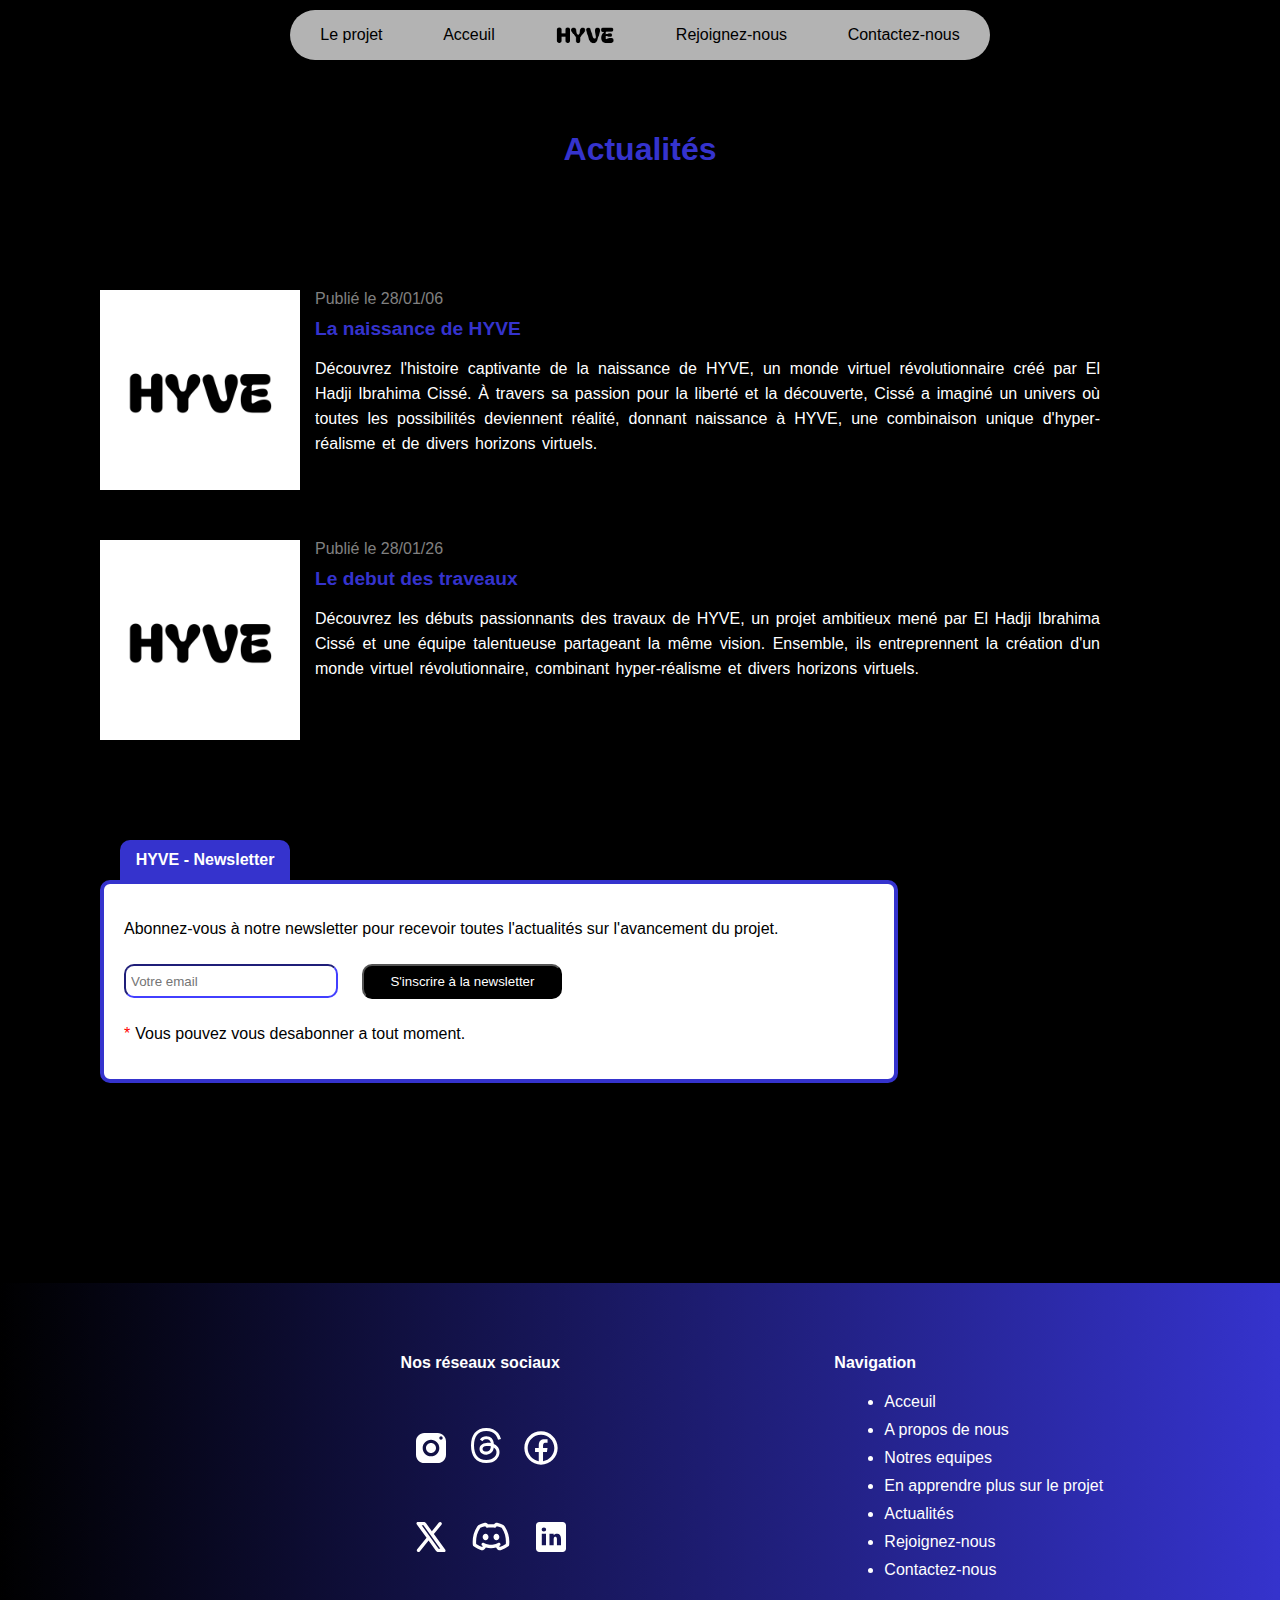
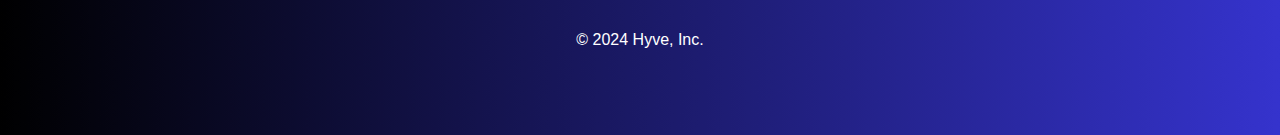
==== actualité.html @ 8bc76c6e "nothing important" ====
<!DOCTYPE html>
<html lang="en">
<head>
     <meta charset="UTF-8">
     <meta name="viewport" content="width=device-width, initial-scale=1.0">
     <title>HYVE-Actualité</title>
     <link rel="stylesheet" href="actualite-style.css">
</head>
<body>
     <header class="navbar-container">
          <nav class="navbar">
               <a href="Projet.html">Le projet</a>
               <a href="index.html">Acceuil</a>
               <img class="hyve-logo" src="img/HYVE-B.png" alt="hyve-logo">
               <a href="join.html">Rejoignez-nous</a>
               <a href="contact.html">Contactez-nous</a>
          </nav>
     </header>
     <main>
          <div class="big-title-container">
               <h1 class="big-title">
                    Actualités
               </h1>
          </div>
          <article class="article">
               <div class="img">
                    <img src="img/HYVE-wb.png" width="200px" alt="representation">
               </div>
               <div class="all">
                    <div class="date">
                         Publié le 28/01/06
                    </div>
                    <div>
                         <a class="title" href="article 1.html">
                              La naissance de HYVE
                         </a>
                    </div>  
                    <div class="text">
                         <p class="synopis">
                              Découvrez l'histoire captivante de la naissance de HYVE, un monde virtuel révolutionnaire créé par El Hadji Ibrahima Cissé. À travers sa passion pour la liberté et la découverte, Cissé a imaginé un univers où toutes les possibilités deviennent réalité, donnant naissance à HYVE, une combinaison unique d'hyper-réalisme et de divers horizons virtuels.
                         </p>
                    </div>
               </div>
          </article>
          <article class="article">
               <div class="img">
                    <img src="img/HYVE-wb.png" width="200px" alt="representation">
               </div>
               <div class="all">
                    <div class="date">
                         Publié le 28/01/26
                    </div>
                    <div>
                         <a class="title" href="article 2.html">
                              Le debut des traveaux
                         <a>
                    </div>  
                    <div class="text">
                         <p class="synopis">
                              Découvrez les débuts passionnants des travaux de HYVE, un projet ambitieux mené par El Hadji Ibrahima Cissé et une équipe talentueuse partageant la même vision. Ensemble, ils entreprennent la création d'un monde virtuel révolutionnaire, combinant hyper-réalisme et divers horizons virtuels.
                         </p>
                    </div>
               </div>
          </article>
          <div class="newsletter">
               <div class="newsletter-title">
                    <h4>
                         HYVE - Newsletter
                    </h4>
               </div>
               <div class="form-container">
                    <p>Abonnez-vous à notre newsletter pour recevoir toutes l'actualités sur l'avancement du projet.</p>
                    <form>
                         <input class="mail-area" type="mail" placeholder="Votre email">
                         <input class="submit-btn" type="submit" value="S'inscrire à la newsletter">
                    </form>
                    <div class="reminder">
                         <p class="asterix">* </p>
                         <p>Vous pouvez vous desabonner a tout moment.</p> 
                    </div>    
               </div>
          </div>
     </main>
     <footer class="footer">
          <div class="first-footer-div">
               <div class="social">
                    <h4>Nos réseaux sociaux</h4>
                    <a href=""><img class="social-icon" src="img/icons8-instagram.svg" alt="Instagram"></a>
                    <a href=""><img class="social-icon-threads" src="img/threads-white-icon.svg" alt="Threads"></a>
                    <a href=""><img class="social-icon" src="img/icons8-facebook.svg" alt="Facebook"></a>
                    <a href=""><img class="social-icon" src="img/icons8-twitterx.svg" alt="X"></a>
                    <a href=""><img class="social-icon" src="img/icons8-discord-new.svg" alt="Discord"></a>
                    <a href=""><img class="social-icon" src="img/icons8-linkedin.svg" alt="Linkedin"></a>
               </div>
               <div class="navigation">
                    <h4>Navigation</h4>
                    <ul>
                         <li class="liste">
                              <a class="nav-link" href="index.html">Acceuil</a>
                         </li>
                         <li class="liste">
                              <a class="nav-link" href="#id1">A propos de nous</a>
                         </li>
                         <li class="liste">
                              <a class="nav-link" href="#id2">Notres equipes</a>
                         </li>
                         <li class="liste">
                              <a class="nav-link" href="Projet.html">En apprendre plus sur le projet</a>
                         </li>
                         <li class="liste">
                              <a class="nav-link" href="actualité.html">Actualités</a>
                         </li>
                         <li class="liste">
                              <a class="nav-link" href="join.html">Rejoignez-nous</a>
                         </li>
                         <li class="liste">
                              <a class="nav-link" href="contact.html">Contactez-nous</a>
                         </li>
                    </ul>
               </div>
          </div>
          <div class="second-footer-div">
               <p>© 2024 Hyve, Inc.</p>
          </div>
     </footer>
</body>
</html>
---- actualite-style.css ----
body{
     margin: 0px;
     box-sizing: 0px;
     background-color: black;
     color: rgb(255, 255, 255);
     font-family: Arial, Helvetica, sans-serif;
     height: 100%;
     width: 100%;
}

.navbar-container{
     display: flex;
     padding-top: 10px;
     justify-content: center;
     width: 100%;
     position: sticky;
     top: 0px;
     bottom: 0px;
}

.navbar{
     justify-content: center;
     justify-content: space-around;
     display: flex;
     align-items: center;
     height: 50px;
     border-radius: 50px;
     background-color: #ffffff;
     opacity: 0.7;
     width: 700px;
}

.navbar a{
     text-decoration: none;
     color: #000000;
     padding: 10px;
     border-radius: 50px;
     margin-left: 10px;
     margin-right: 10px;
}

.navbar a:hover{
     background-color: rgb(0, 0, 0);
     color: #ffffff;
     opacity: 0.4;
}

.hyve-logo{
     width: 80px;
     height: auto;
     margin-left: 10px;
     margin-right: 10px;
}

.footer{
     background-image: url(img/degrade-bleu.png);
     background-size: 100%;
     margin-top: 200px;
     padding: 50px; 
}

.first-footer-div{
     display: flex;
     justify-content: center;
     justify-content: space-around;
}

.second-footer-div{
     display: flex;
     justify-content: center;
     margin: 20px;
}

.social{
     width: 200px;
     display: flex;
     flex-wrap: wrap;
}

.social-icon{
     width: 40px;
     margin: 10px;
}

.social-icon-threads{
     width: 30px;
     margin: 10px;
}

.nav-link{
     text-decoration: none;
     color: white;
}

.nav-link:hover{
     color: gray;
}

.liste{
     margin: 10px;
}

.big-title-container{
     display: flex;
     margin: 50px;
     justify-content: center;
     margin-bottom: 100px;
}

.big-title{
     color: #3533cd ;
}

article{
     display: flex;
     width: 1000px;
     height: 200px;
     margin-bottom: 50px;
     margin-left: 100px;
}

img{
     align-items: start;
     margin-right: 15px;
}

.content{
     display: flex;
}

.title{
     margin: 5px;
     margin-left: 0px;
     color: #3533cd;
     text-decoration: none;
     font-size: larger;
     font-weight: bold;
}

.text{
     line-height: 25px;
     word-spacing: 2px;
     text-align: justify;
}

.date{
     color: gray;
     margin-bottom: 10px;
}

.synopis{
     line-height: 25px;
}

.newsletter{
     margin-top: 100px;
     margin-left: 100px;
     margin-right: 50px;
}

.newsletter-title{
     display: flex;
     align-items: center;
     justify-content: center;
     background-color: #3533cd;
     padding: 10px;
     border-top-right-radius: 10px;
     border-top-left-radius: 10px;
     width: 150px;
     height: 20px;
     margin-left:20px;
}

.form-container{
     display: flex;
     flex-direction: column;
     border: solid;
     border-color: #3533cd;
     border-width: 4px;
     background-color: white;
     color: rgb(0, 0, 0);
     padding: 20px;
     border-radius: 10px;
     width: 750px;
}

.mail-area{
     border-radius: 10px;
     border-color: #3533cd;
     width: 200px;
     height: 20px;
     padding: 5px;
     margin: 10px;
     margin-left: 0px;
}

.submit-btn{
     border-radius: 10px;
     width: 200px;
     height: 35px;
     padding: 5px;
     margin: 10px;
     background-color: #000000;
     color: white;
}

.reminder{
     display: flex;
}

.asterix{
     color: red;
     margin-right: 5px;
}
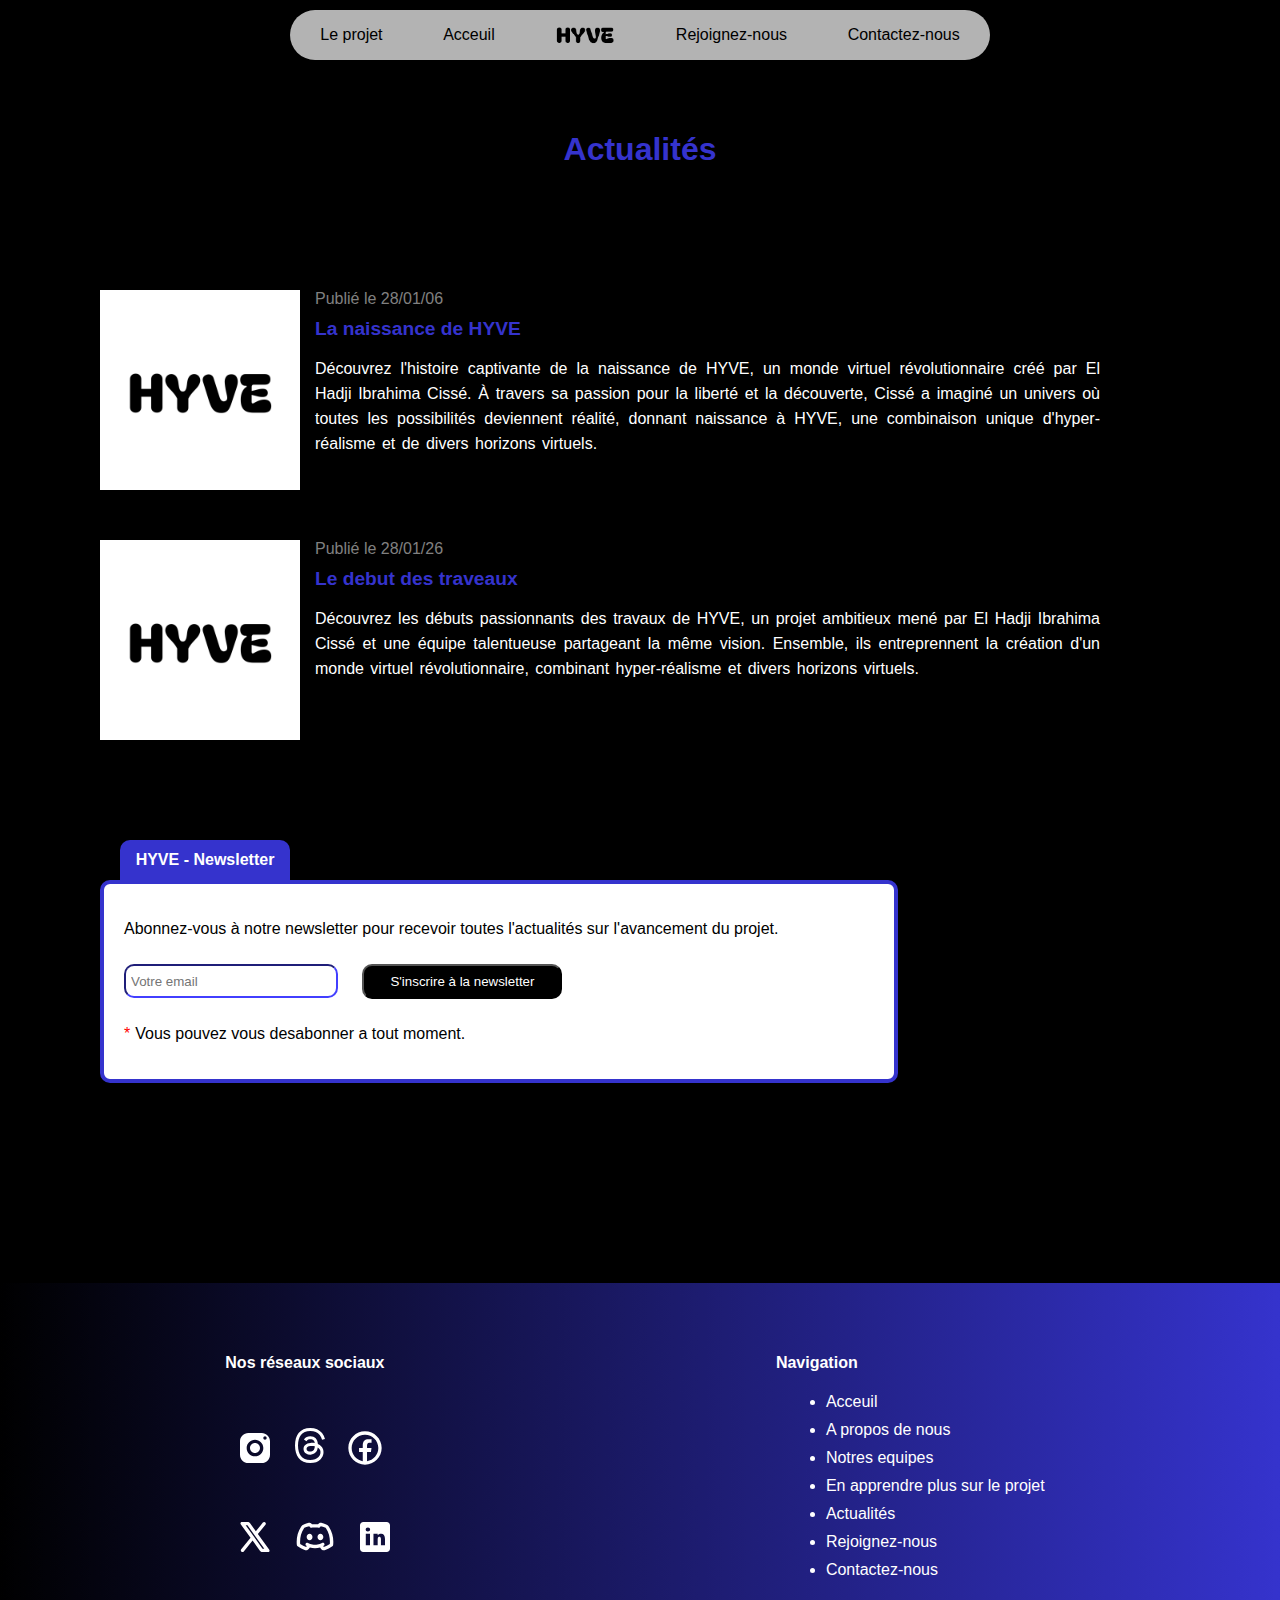
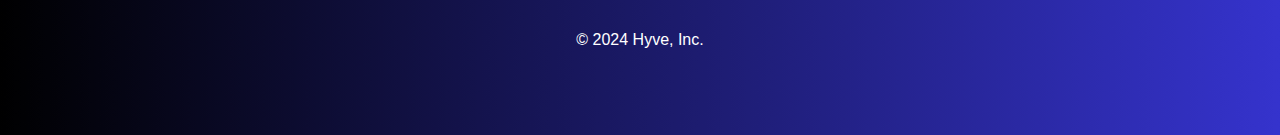
==== commit 7ee0d96f: "found the <a> bug" ====
--- a/actualité.html
+++ b/actualité.html
@@ -24,7 +24,7 @@
           </div>
           <article class="article">
                <div class="img">
-                    <img src="img/HYVE-wb.png" width="200px" alt="representation">
+                    <img class="article-image" src="img/HYVE-wb.png" width="200px" alt="representation">
                </div>
                <div class="all">
                     <div class="date">
@@ -44,7 +44,7 @@
           </article>
           <article class="article">
                <div class="img">
-                    <img src="img/HYVE-wb.png" width="200px" alt="representation">
+                    <img class="article-image" src="img/HYVE-wb.png" width="200px" alt="representation">
                </div>
                <div class="all">
                     <div class="date">
@@ -53,7 +53,7 @@
                     <div>
                          <a class="title" href="article 2.html">
                               Le debut des traveaux
-                         <a>
+                         </a>
                     </div>  
                     <div class="text">
                          <p class="synopis">
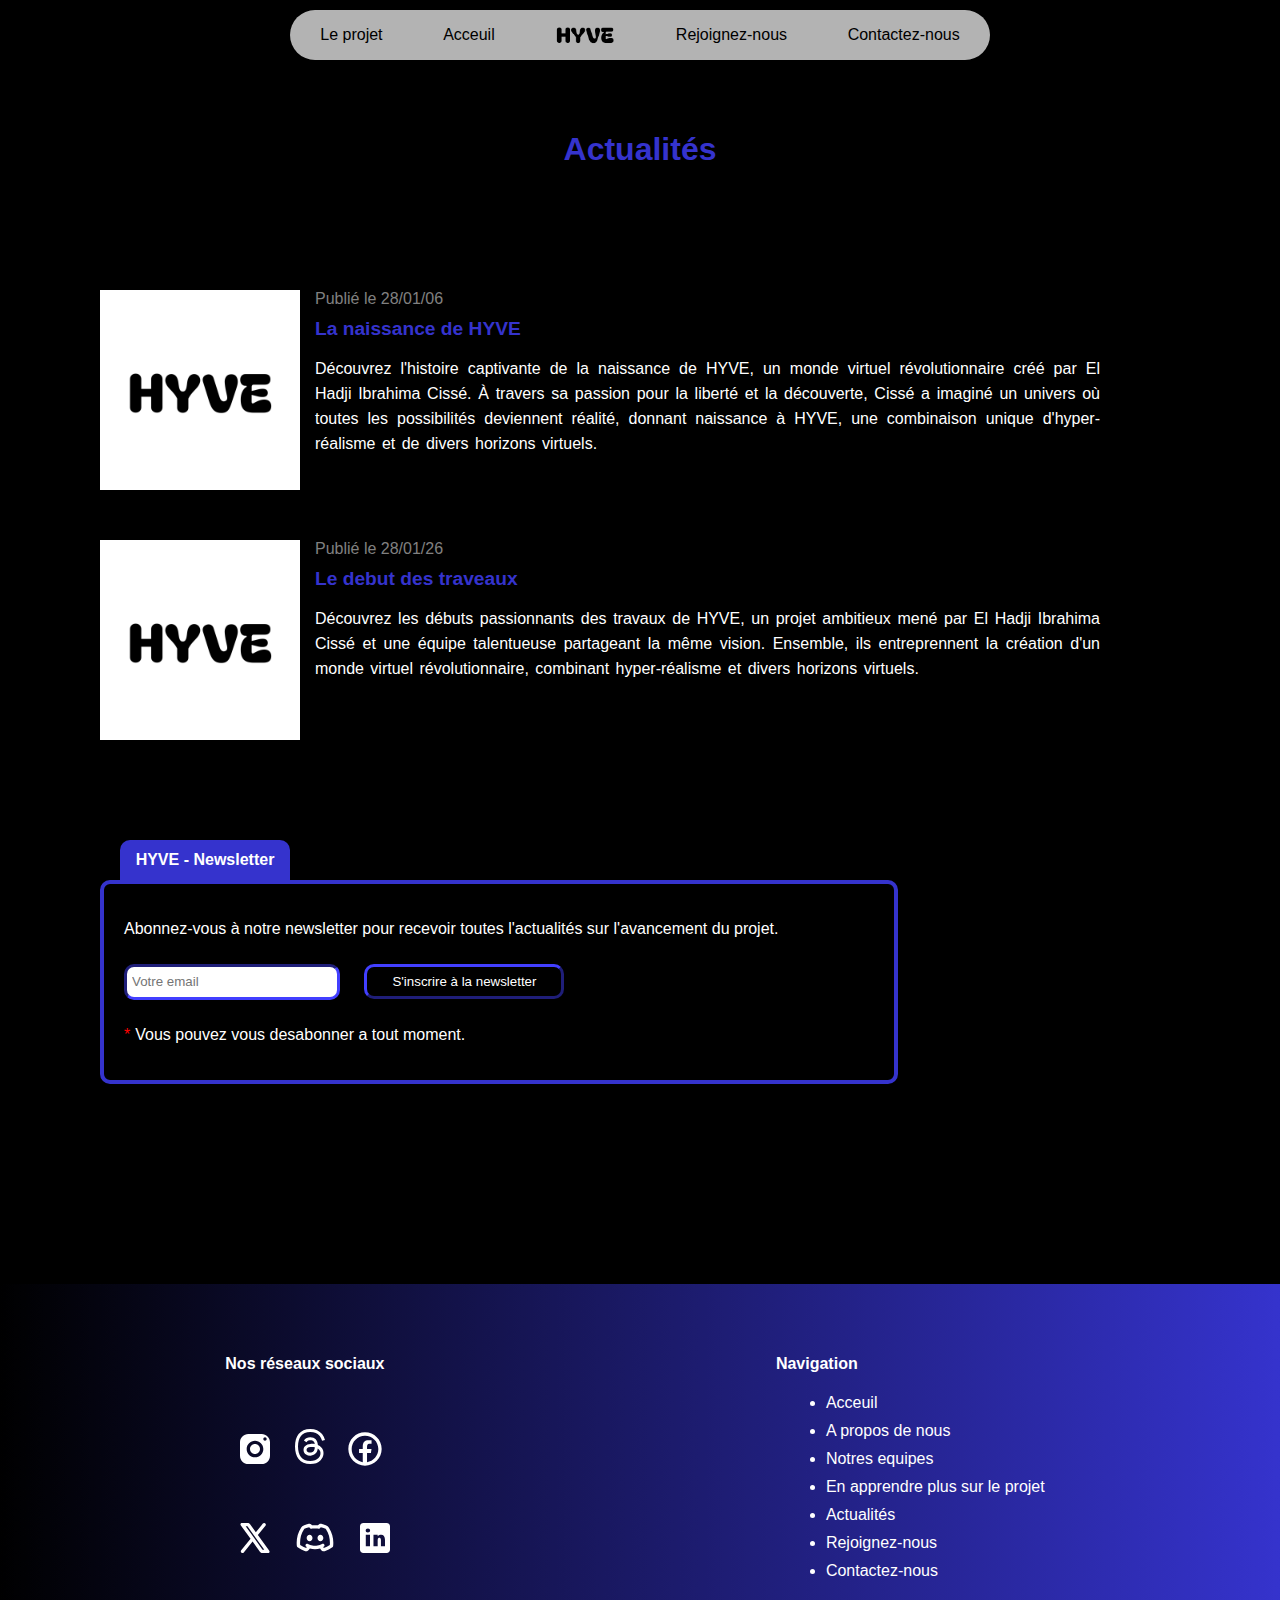
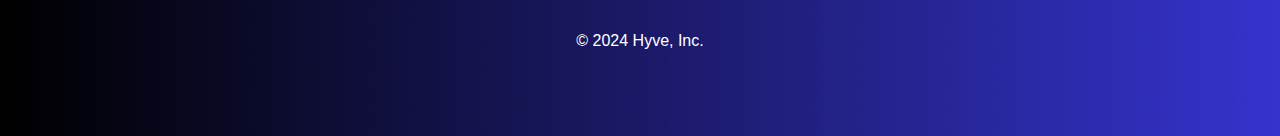
==== commit 98427ce0: "changed the newsletter background color - removed a useless line in every css files" ====
--- a/actualité.html
+++ b/actualité.html
@@ -71,7 +71,7 @@
                <div class="form-container">
                     <p>Abonnez-vous à notre newsletter pour recevoir toutes l'actualités sur l'avancement du projet.</p>
                     <form>
-                         <input class="mail-area" type="mail" placeholder="Votre email">
+                         <input class="mail-area" type="email" placeholder="Votre email">
                          <input class="submit-btn" type="submit" value="S'inscrire à la newsletter">
                     </form>
                     <div class="reminder">
--- a/actualite-style.css
+++ b/actualite-style.css
@@ -61,7 +61,6 @@
 
 .first-footer-div{
      display: flex;
-     justify-content: center;
      justify-content: space-around;
 }
 
@@ -119,7 +118,7 @@
      margin-left: 100px;
 }
 
-img{
+.article-image{
      align-items: start;
      margin-right: 15px;
 }
@@ -177,8 +176,7 @@
      border: solid;
      border-color: #3533cd;
      border-width: 4px;
-     background-color: white;
-     color: rgb(0, 0, 0);
+     color: rgb(255, 255, 255);
      padding: 20px;
      border-radius: 10px;
      width: 750px;
@@ -187,6 +185,7 @@
 .mail-area{
      border-radius: 10px;
      border-color: #3533cd;
+     border-width: 3px;
      width: 200px;
      height: 20px;
      padding: 5px;
@@ -194,14 +193,26 @@
      margin-left: 0px;
 }
 
+.mail-area:focus{
+     border-color: #3533cd;
+     outline: none;
+}
+
 .submit-btn{
      border-radius: 10px;
+     border-width: 3px;
      width: 200px;
      height: 35px;
      padding: 5px;
      margin: 10px;
      background-color: #000000;
-     color: white;
+     color: rgb(255, 255, 255);
+     border-color: #3533cd;
+}
+
+.submit-btn:hover{
+     background-color: #ffffff;
+     color: rgb(0, 0, 0);
 }
 
 .reminder{
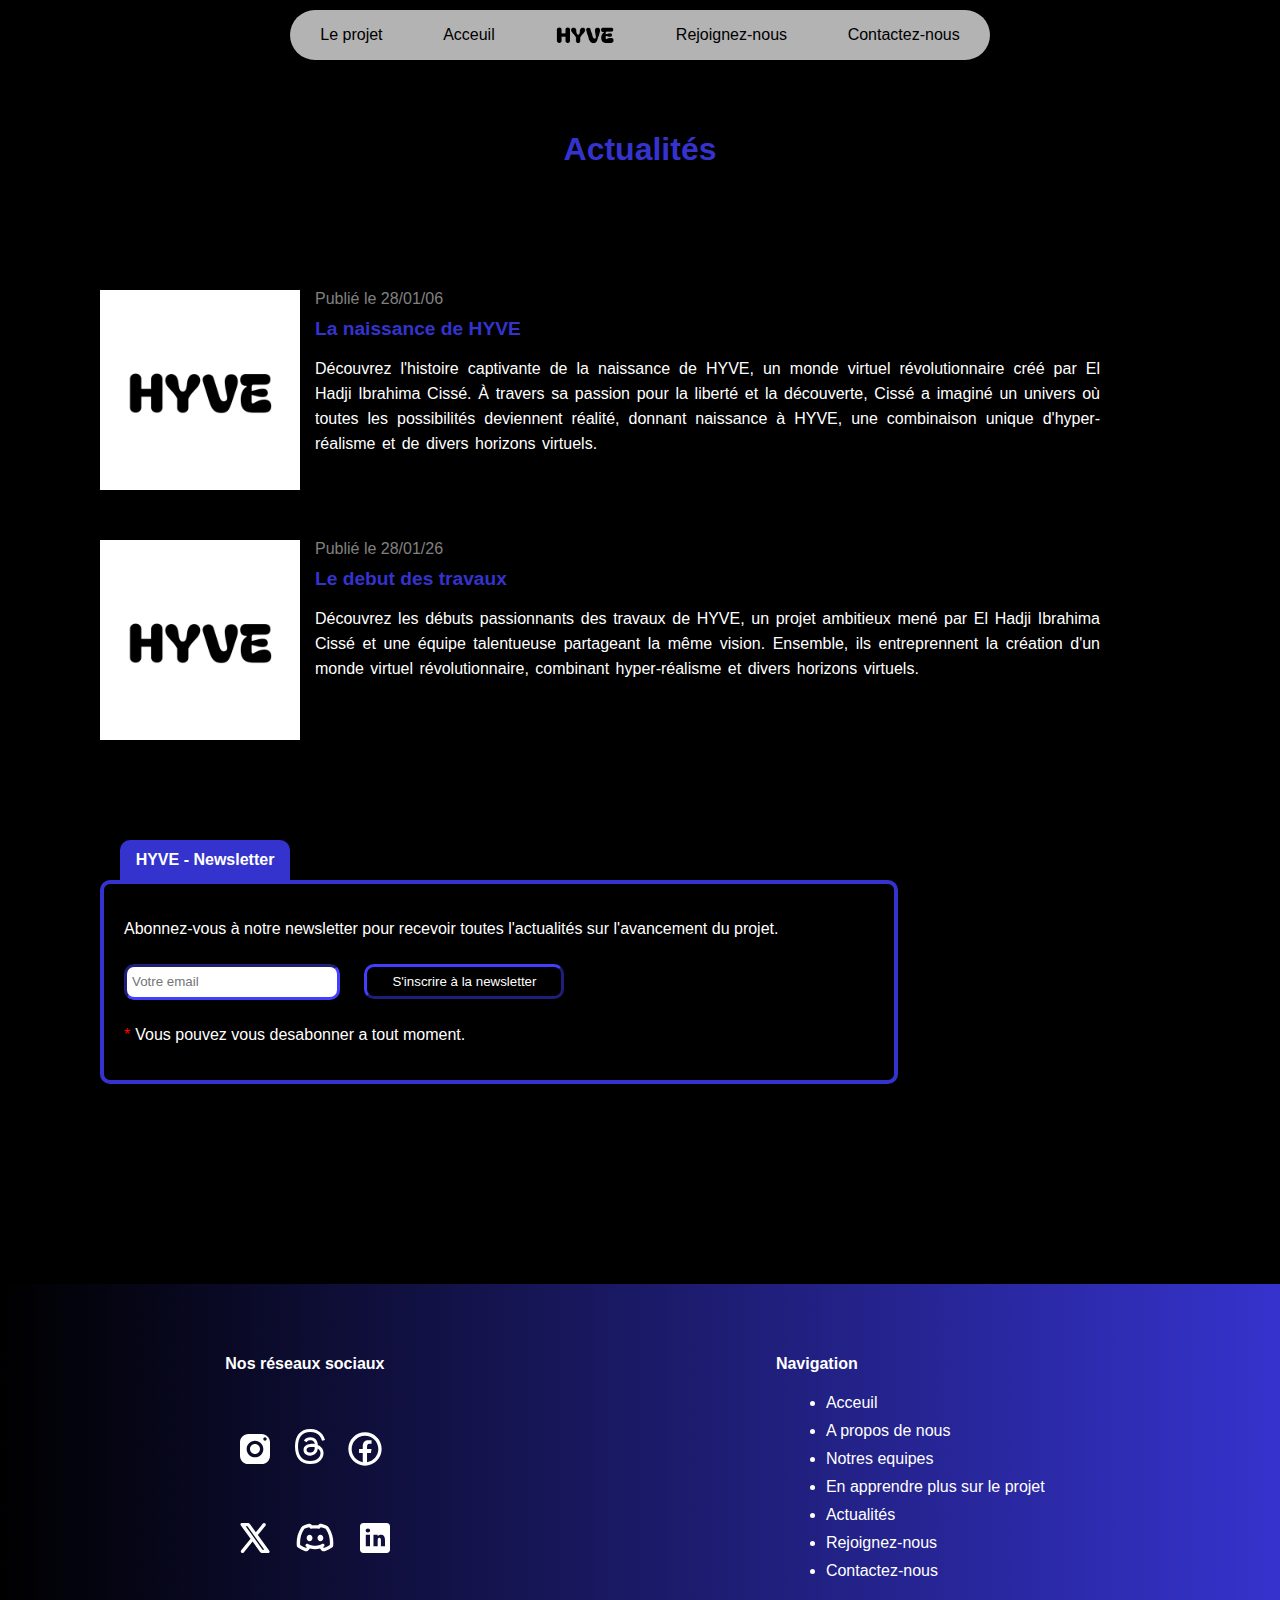
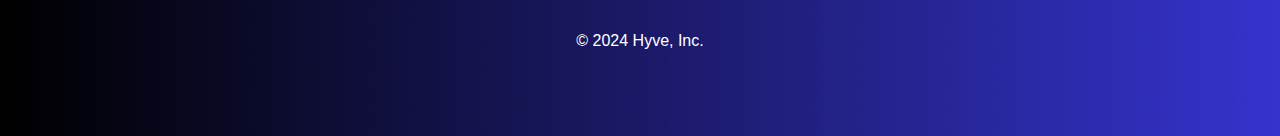
==== commit fea726ec: "added responsive design" ====
--- a/actualité.html
+++ b/actualité.html
@@ -5,6 +5,7 @@
      <meta name="viewport" content="width=device-width, initial-scale=1.0">
      <title>HYVE-Actualité</title>
      <link rel="stylesheet" href="actualite-style.css">
+     <link rel="shortcut icon" href="img/HYVE-favicon.png" type="image/png">
 </head>
 <body>
      <header class="navbar-container">
@@ -12,8 +13,8 @@
                <a href="Projet.html">Le projet</a>
                <a href="index.html">Acceuil</a>
                <img class="hyve-logo" src="img/HYVE-B.png" alt="hyve-logo">
-               <a href="join.html">Rejoignez-nous</a>
-               <a href="contact.html">Contactez-nous</a>
+               <a href="contact.html#join">Rejoignez-nous</a>
+               <a href="contact.html#contact">Contactez-nous</a>
           </nav>
      </header>
      <main>
@@ -52,7 +53,7 @@
                     </div>
                     <div>
                          <a class="title" href="article 2.html">
-                              Le debut des traveaux
+                              Le debut des travaux
                          </a>
                     </div>  
                     <div class="text">
@@ -111,10 +112,10 @@
                               <a class="nav-link" href="actualité.html">Actualités</a>
                          </li>
                          <li class="liste">
-                              <a class="nav-link" href="join.html">Rejoignez-nous</a>
+                              <a class="nav-link" href="contact.html#join">Rejoignez-nous</a>
                          </li>
                          <li class="liste">
-                              <a class="nav-link" href="contact.html">Contactez-nous</a>
+                              <a class="nav-link" href="contact.html#contact">Contactez-nous</a>
                          </li>
                     </ul>
                </div>
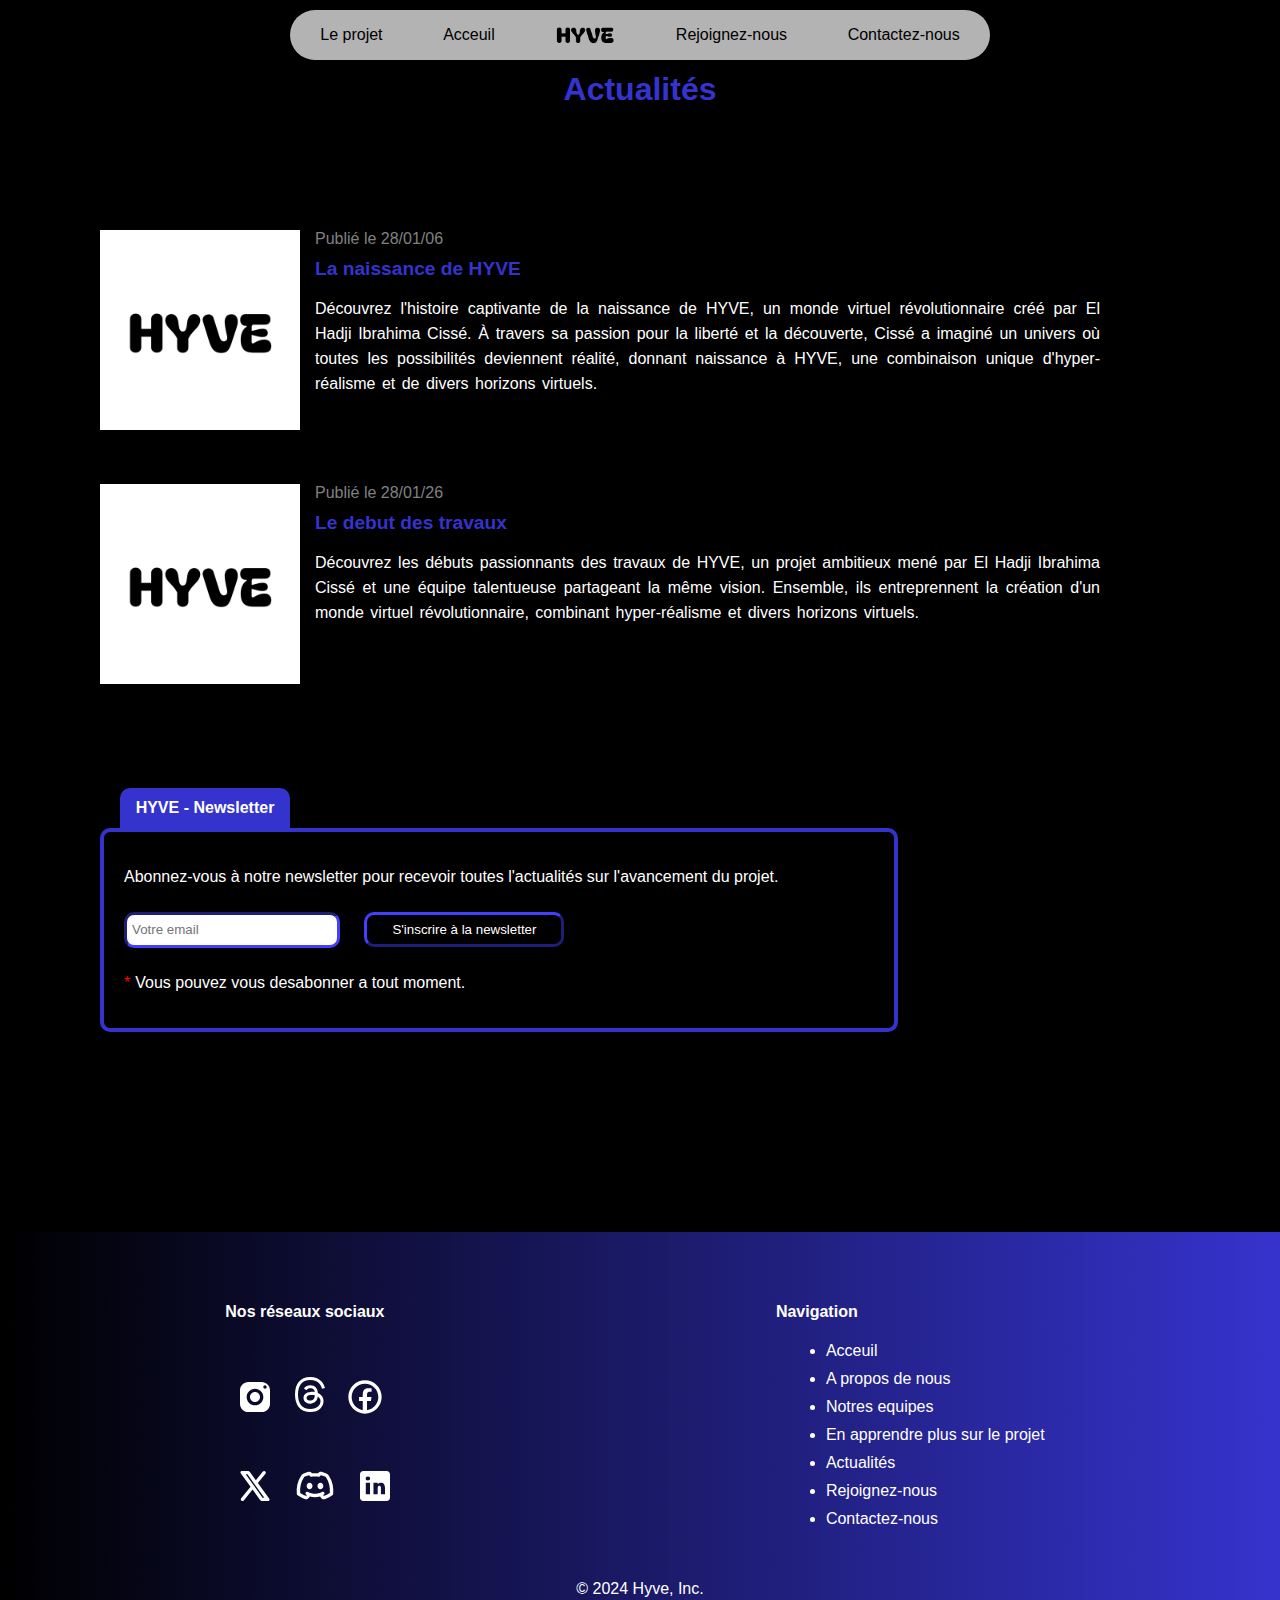
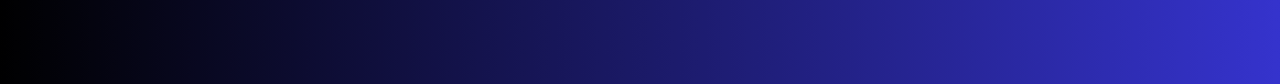
==== commit e623e209: "made the responsive of the actualities pages" ====
--- a/actualité.html
+++ b/actualité.html
@@ -8,14 +8,26 @@
      <link rel="shortcut icon" href="img/HYVE-favicon.png" type="image/png">
 </head>
 <body>
-     <header class="navbar-container">
-          <nav class="navbar">
+     <header>
+          <div class="navbar-container">
+               <nav class="navbar">
+                    <a href="Projet.html">Le projet</a>
+                    <a href="index.html">Acceuil</a>
+                    <img class="hyve-logo" src="img/HYVE-B.png" alt="hyve-logo">
+                    <a href="contact.html#join">Rejoignez-nous</a>
+                    <a href="contact.html#contact">Contactez-nous</a>
+               </nav>
+          </div>
+          <input type="checkbox" id="toggleSidebar" class="toggle-sidebar">
+          <label for="toggleSidebar" class="open-btn"><img src="img/menu (1).svg"></label>  
+          <div class="sidebar">
+               <label for="toggleSidebar" class="close-btn"><img src="img/x (1).svg"></label>
+               <img class="hyve-logo" src="img/HYVE-W.png" alt="hyve-logo">
                <a href="Projet.html">Le projet</a>
                <a href="index.html">Acceuil</a>
-               <img class="hyve-logo" src="img/HYVE-B.png" alt="hyve-logo">
                <a href="contact.html#join">Rejoignez-nous</a>
                <a href="contact.html#contact">Contactez-nous</a>
-          </nav>
+          </div>
      </header>
      <main>
           <div class="big-title-container">
--- a/actualite-style.css
+++ b/actualite-style.css
@@ -1,6 +1,6 @@
 body{
      margin: 0px;
-     box-sizing: 0px;
+     box-sizing: border-box;
      background-color: black;
      color: rgb(255, 255, 255);
      font-family: Arial, Helvetica, sans-serif;
@@ -13,7 +13,7 @@
      padding-top: 10px;
      justify-content: center;
      width: 100%;
-     position: sticky;
+     position: fixed;
      top: 0px;
      bottom: 0px;
 }
@@ -101,7 +101,7 @@
 
 .big-title-container{
      display: flex;
-     margin: 50px;
+     margin-top: 50px;
      justify-content: center;
      margin-bottom: 100px;
 }
@@ -113,13 +113,12 @@
 article{
      display: flex;
      width: 1000px;
-     height: 200px;
+     height: auto;
      margin-bottom: 50px;
      margin-left: 100px;
 }
 
 .article-image{
-     align-items: start;
      margin-right: 15px;
 }
 
@@ -222,4 +221,174 @@
 .asterix{
      color: red;
      margin-right: 5px;
+}
+
+@media (max-width:1024px){
+     article{
+          margin-left: 50px;
+          width: 900px;
+     }
+
+     .newsletter{
+          margin-left: 50px;
+     }
+}
+
+@media (max-width:820px){
+     article{
+          width: 675px;
+     }
+
+     .article-image{
+          width: 150px;
+     }
+
+     .form-container{
+          width: 500px;
+     }
+}
+
+.toggle-sidebar {
+     display: none;
+}
+
+.sidebar {
+     position: fixed;
+     top: 0;
+     left: -250px;
+     width: 250px;
+     height: 100%;
+     background-color: rgba(0, 0, 0, 1);
+     z-index: 1;
+     color: #ffffff;
+     padding-top: 60px;
+     transition: left 0.3s ease-in-out;
+}
+
+.sidebar img.hyve-logo {
+     display: block;
+     margin: 0 auto 20px;
+     width: 80%;
+}
+
+.sidebar a {
+     padding: 10px 15px;
+     text-decoration: none;
+     font-size: 18px;
+     color: white;
+     display: block;
+}
+
+
+.close-btn {
+     position: absolute;
+     top: 10px;
+     right: 25px;
+}
+
+.open-btn {
+     background-color: rgba(255, 255, 255, 0);
+     display: none;
+     margin: 0px;
+     margin-left: 20px;
+     padding-top: 20px;
+}
+
+.toggle-sidebar:checked ~ .sidebar {
+     left: 0;
+}
+
+@media (max-width: 450px){
+     .navbar-container{
+          display: none;
+     }
+
+     .open-btn {
+          display: block;
+     }
+
+     .sidebar {
+          left: -250px;
+     }
+
+     .newsletter{
+          width: 300px;
+          margin-left: 40px;
+     }
+
+     .form-container{
+          width: 300px;
+     }
+
+     article{
+          flex-wrap: wrap;
+          justify-content: center;
+          width: 325px;
+     }
+
+     .article-image{
+          margin-bottom: 10px;
+     }
+
+     .text{
+         width: 300px; 
+     }
+
+     .footer{
+          margin-top: 100px;
+     }
+
+     .first-footer-div{
+          display: block;
+          margin-left: 50px;
+     }
+
+     .submit-btn{
+          margin-left: 0px;
+     }
+
+     .big-title-container{
+          margin-bottom: 25px;
+     }
+}
+
+@media (max-width:400px){
+     .newsletter{
+          margin-left: 15px
+     }
+
+     article{
+          margin-left: 20px;
+     }
+}
+
+@media (max-width: 350px){
+     .form-container{
+          width: 250px;
+     }
+
+     .article-image{
+          width: 100px;
+     }
+
+     article{
+          width: 300px;
+          margin-left: 10px;
+          
+     }
+
+     .text{
+          font-size: smaller;
+          text-align: start;
+          width: 250px;
+     }
+
+     .newsletter{
+          margin-left: 10px;
+          margin-top: 50px;
+     }
+
+     .first-footer-div{
+          margin-left: 20px;
+     }
 }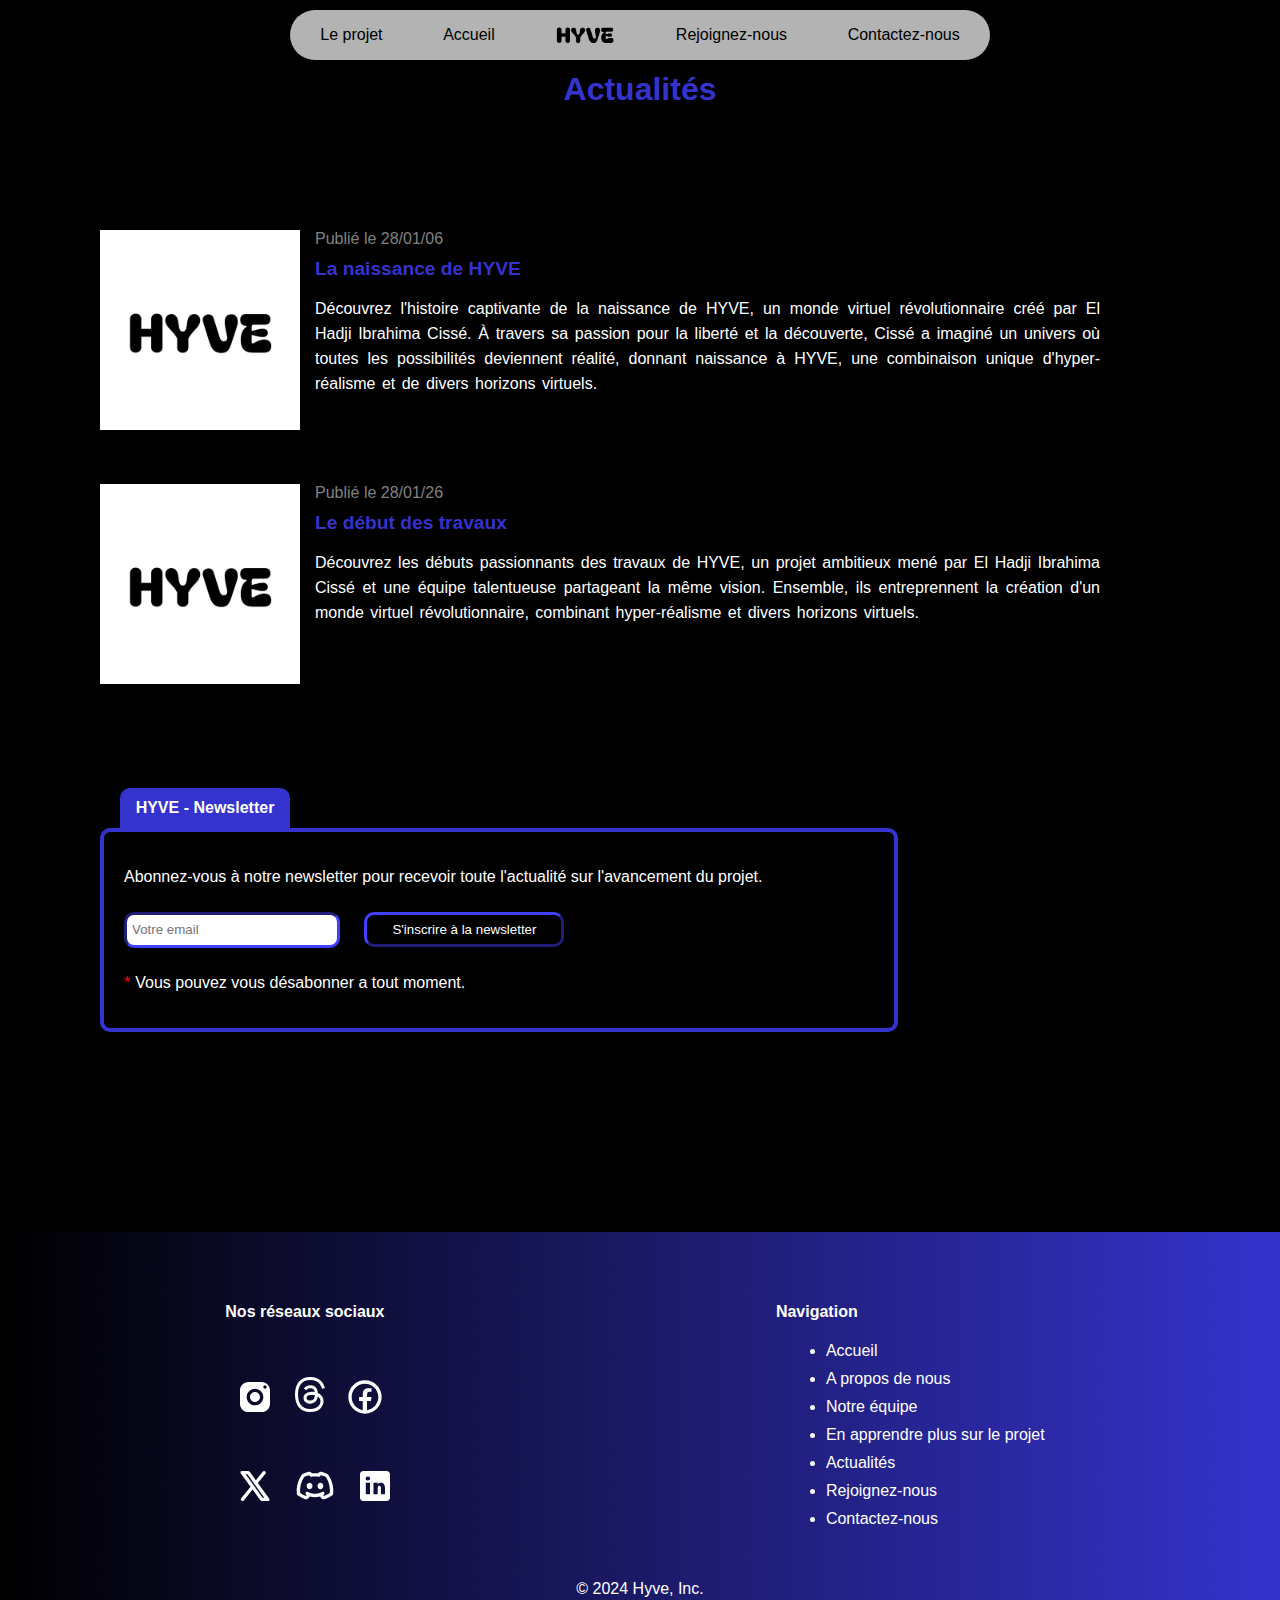
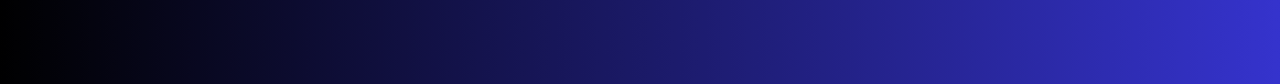
==== commit ba83d503: "ortographe" ====
--- a/actualité.html
+++ b/actualité.html
@@ -12,7 +12,7 @@
           <div class="navbar-container">
                <nav class="navbar">
                     <a href="Projet.html">Le projet</a>
-                    <a href="index.html">Acceuil</a>
+                    <a href="index.html">Accueil</a>
                     <img class="hyve-logo" src="img/HYVE-B.png" alt="hyve-logo">
                     <a href="contact.html#join">Rejoignez-nous</a>
                     <a href="contact.html#contact">Contactez-nous</a>
@@ -24,7 +24,7 @@
                <label for="toggleSidebar" class="close-btn"><img src="img/x (1).svg"></label>
                <img class="hyve-logo" src="img/HYVE-W.png" alt="hyve-logo">
                <a href="Projet.html">Le projet</a>
-               <a href="index.html">Acceuil</a>
+               <a href="index.html">Accueil</a>
                <a href="contact.html#join">Rejoignez-nous</a>
                <a href="contact.html#contact">Contactez-nous</a>
           </div>
@@ -65,7 +65,7 @@
                     </div>
                     <div>
                          <a class="title" href="article 2.html">
-                              Le debut des travaux
+                              Le début des travaux
                          </a>
                     </div>  
                     <div class="text">
@@ -82,14 +82,14 @@
                     </h4>
                </div>
                <div class="form-container">
-                    <p>Abonnez-vous à notre newsletter pour recevoir toutes l'actualités sur l'avancement du projet.</p>
+                    <p>Abonnez-vous à notre newsletter pour recevoir toute l'actualité sur l'avancement du projet.</p>
                     <form>
                          <input class="mail-area" type="email" placeholder="Votre email">
                          <input class="submit-btn" type="submit" value="S'inscrire à la newsletter">
                     </form>
                     <div class="reminder">
                          <p class="asterix">* </p>
-                         <p>Vous pouvez vous desabonner a tout moment.</p> 
+                         <p>Vous pouvez vous désabonner a tout moment.</p> 
                     </div>    
                </div>
           </div>
@@ -109,13 +109,13 @@
                     <h4>Navigation</h4>
                     <ul>
                          <li class="liste">
-                              <a class="nav-link" href="index.html">Acceuil</a>
+                              <a class="nav-link" href="index.html">Accueil</a>
                          </li>
                          <li class="liste">
                               <a class="nav-link" href="#id1">A propos de nous</a>
                          </li>
                          <li class="liste">
-                              <a class="nav-link" href="#id2">Notres equipes</a>
+                              <a class="nav-link" href="#id2">Notre équipe</a>
                          </li>
                          <li class="liste">
                               <a class="nav-link" href="Projet.html">En apprendre plus sur le projet</a>
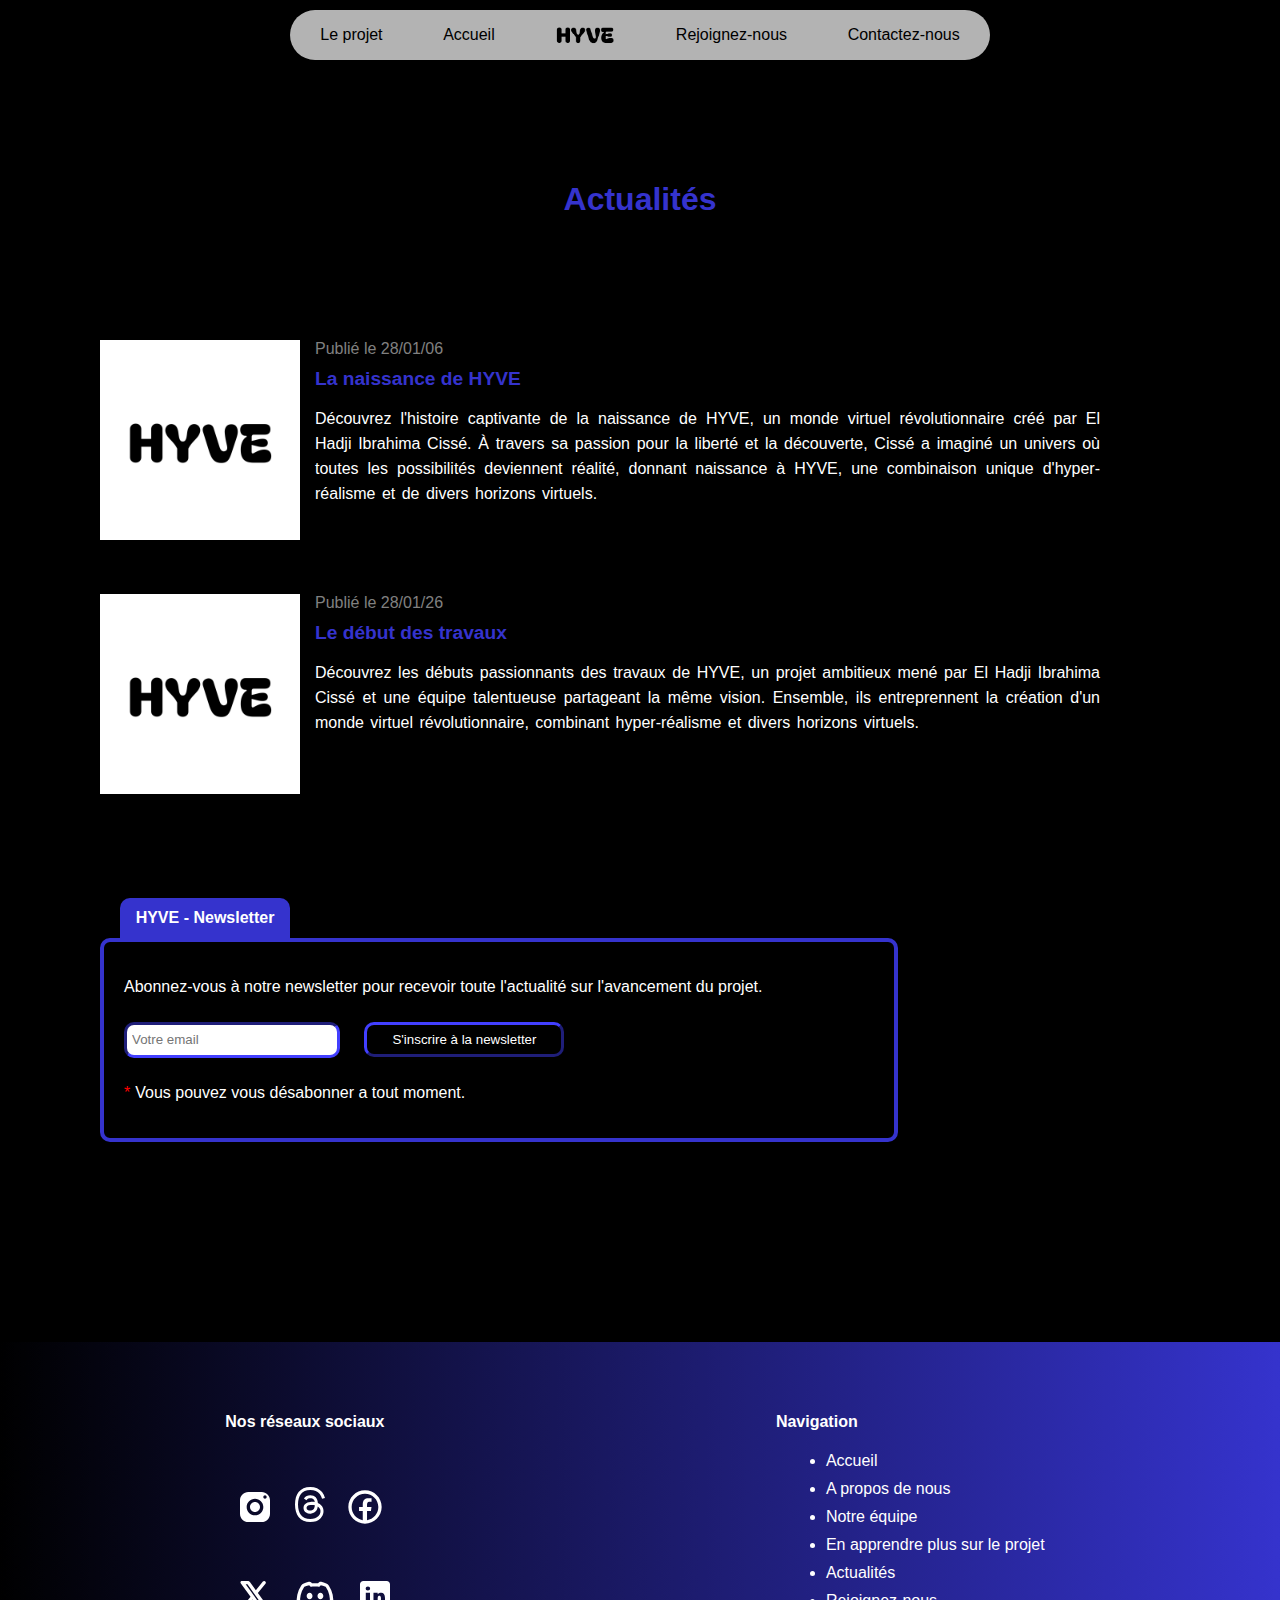
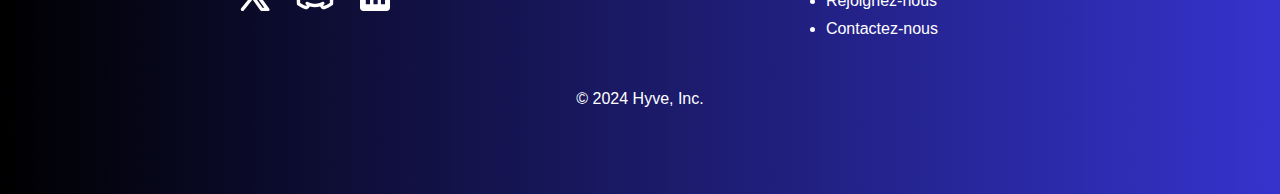
==== commit 0c31a4d8: "added js for the sidebar" ====
--- a/actualité.html
+++ b/actualité.html
@@ -14,19 +14,19 @@
                     <a href="Projet.html">Le projet</a>
                     <a href="index.html">Accueil</a>
                     <img class="hyve-logo" src="img/HYVE-B.png" alt="hyve-logo">
-                    <a href="contact.html#join">Rejoignez-nous</a>
-                    <a href="contact.html#contact">Contactez-nous</a>
+                    <a href="rejoindre.html">Rejoignez-nous</a>
+                    <a href="contact.html">Contactez-nous</a>
                </nav>
           </div>
-          <input type="checkbox" id="toggleSidebar" class="toggle-sidebar">
-          <label for="toggleSidebar" class="open-btn"><img src="img/menu (1).svg"></label>  
-          <div class="sidebar">
-               <label for="toggleSidebar" class="close-btn"><img src="img/x (1).svg"></label>
+          
+          <label id="toggleSidebar" class="open-btn"><img src="img/menu (1).svg"></label>  
+          <div class="sidebar" id="sidebar">
+               <label id="close-btn" class="close-btn"><img src="img/x (1).svg"></label>
                <img class="hyve-logo" src="img/HYVE-W.png" alt="hyve-logo">
                <a href="Projet.html">Le projet</a>
                <a href="index.html">Accueil</a>
-               <a href="contact.html#join">Rejoignez-nous</a>
-               <a href="contact.html#contact">Contactez-nous</a>
+               <a href="rejoindre.html">Rejoignez-nous</a>
+               <a href="contact.html">Contactez-nous</a>
           </div>
      </header>
      <main>
@@ -124,10 +124,10 @@
                               <a class="nav-link" href="actualité.html">Actualités</a>
                          </li>
                          <li class="liste">
-                              <a class="nav-link" href="contact.html#join">Rejoignez-nous</a>
+                              <a class="nav-link" href="rejoindre.html">Rejoignez-nous</a>
                          </li>
                          <li class="liste">
-                              <a class="nav-link" href="contact.html#contact">Contactez-nous</a>
+                              <a class="nav-link" href="contact.html">Contactez-nous</a>
                          </li>
                     </ul>
                </div>
@@ -137,4 +137,5 @@
           </div>
      </footer>
 </body>
+<script src="script.js"></script>
 </html>--- a/actualite-style.css
+++ b/actualite-style.css
@@ -13,9 +13,8 @@
      padding-top: 10px;
      justify-content: center;
      width: 100%;
-     position: fixed;
+     position: sticky;
      top: 0px;
-     bottom: 0px;
 }
 
 .navbar{
@@ -101,7 +100,7 @@
 
 .big-title-container{
      display: flex;
-     margin-top: 50px;
+     margin-top: 100px;
      justify-content: center;
      margin-bottom: 100px;
 }
@@ -294,9 +293,7 @@
      padding-top: 20px;
 }
 
-.toggle-sidebar:checked ~ .sidebar {
-     left: 0;
-}
+
 
 @media (max-width: 450px){
      .navbar-container{
@@ -349,6 +346,7 @@
 
      .big-title-container{
           margin-bottom: 25px;
+          margin-top: 50px;
      }
 }
 
@@ -378,7 +376,6 @@
      }
 
      .text{
-          font-size: smaller;
           text-align: start;
           width: 250px;
      }
